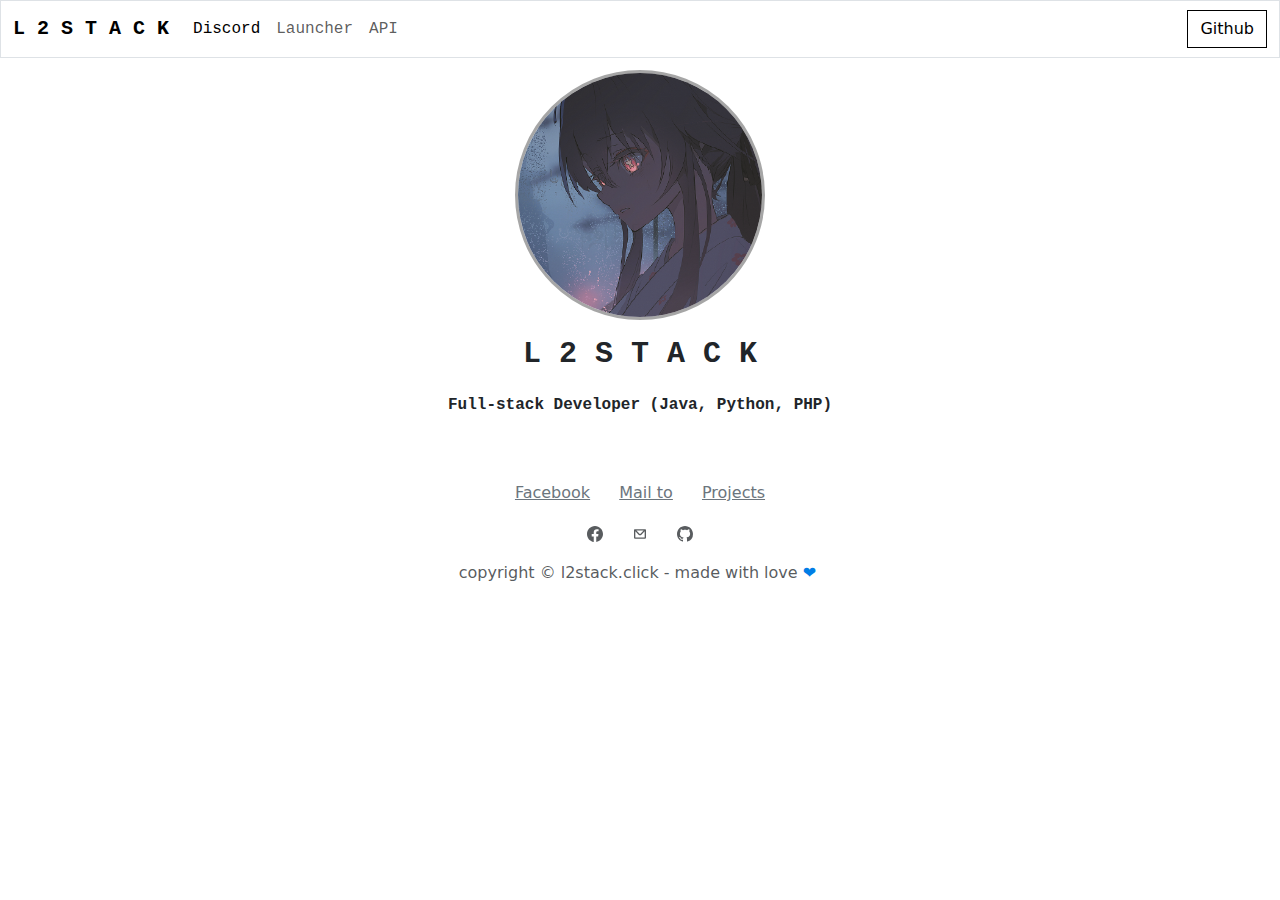
==== index.html @ 2f1ba86d "Format document" ====
<!DOCTYPE html>
<html data-bs-theme="light" lang="en">

<head>
    <meta charset="utf-8">
    <meta name="viewport" content="width=device-width, initial-scale=1.0, shrink-to-fit=no">
    <title>L 2 S T A C K - Home</title>
    <meta name="description" content="L2STACK - Self page (Discord bot, public api, minecraft server and more....)">
    <meta name="" content="">
    <link rel="icon" type="image/png" sizes="400x400" href="assets/img/favicon/favicon.png">
    <link rel="icon" type="image/png" sizes="400x400" href="assets/img/favicon/favicon.png"
        media="(prefers-color-scheme: dark)">
    <link rel="icon" type="image/png" sizes="400x400" href="assets/img/favicon/favicon.png">
    <link rel="icon" type="image/png" sizes="400x400" href="assets/img/favicon/favicon.png"
        media="(prefers-color-scheme: dark)">
    <link rel="icon" type="image/png" sizes="400x400" href="assets/img/favicon/favicon.png">
    <link rel="icon" type="image/png" sizes="400x400" href="assets/img/favicon/favicon.png">
    <link rel="stylesheet" href="assets/bootstrap/css/bootstrap.min.css">
    <link rel="stylesheet" href="assets/css/footer-basic-icon.css">
</head>

<body>
    <nav class="navbar navbar-expand-sm bg-body border rounded-0">
        <div class="container-fluid"><a class="navbar-brand font-monospace text-uppercase fw-semibold" href="#"
                style="font-weight: bold;">L 2 S T A C K</a><button data-bs-toggle="collapse" class="navbar-toggler"
                data-bs-target="#navcol-1"><span class="visually-hidden">Toggle navigation</span><span
                    class="navbar-toggler-icon"></span></button>
            <div class="collapse navbar-collapse" id="navcol-1">
                <ul class="navbar-nav">
                    <li class="nav-item font-monospace"><a class="nav-link active" data-bs-toggle="tooltip"
                            data-bss-tooltip="" data-bs-placement="bottom" href="/discord/"
                            title="Goto discord linvite link (Sở thú online)" target="_blank">Discord</a></li>
                    <li class="nav-item font-monospace"><a class="nav-link" data-bs-toggle="tooltip" data-bss-tooltip=""
                            data-bs-placement="bottom" href="/launcher/"
                            title="Get server launcher game (Symbolica, Anarchy)">Launcher</a></li>
                    <li class="nav-item font-monospace"><a class="nav-link" data-bs-toggle="tooltip" data-bss-tooltip=""
                            data-bs-placement="bottom" href="/api/" title="Open public api document site. ">API</a></li>
                </ul><a class="btn btn-primary ms-auto" role="button" data-bs-toggle="tooltip" data-bss-tooltip=""
                    data-bs-placement="bottom" href="https://github.com/l2stack" target="_blank"
                    style="background: rgba(13,110,253,0);color: rgb(0,0,0);border-radius: 0px;border: 1px solid rgb(0,0,0) ;"
                    title="Goto my github profile">Github</a>
            </div>
        </div>
    </nav>
    <div class="container">
        <div class="row">
            <div class="col-md-12 text-center" style="padding: 12px;"><img class="rounded-circle"
                    src="assets/img/avt.png" loading="lazy"
                    style="width: 250px;height: 100%;border: 3px solid rgba(0,0,0,0.35) ;"></div>
            <div class="col">
                <p class="font-monospace fw-semibold text-center" style="font-size: 30px;">L 2 S T A C K</p>
                <p class="font-monospace fw-semibold text-center" style="font-size: 16px;">Full-stack Developer (Java,
                    Python, PHP)</p>
            </div>
        </div>
    </div>
    <footer class="text-center">
        <div class="container text-muted py-4 py-lg-5">
            <ul class="list-inline">
                <li class="list-inline-item me-4"><a class="link-secondary" href="https://fb.com/L2STACK"
                        target="_blank">Facebook</a></li>
                <li class="list-inline-item me-4"><a class="link-secondary" href="mailto:hutaovn@gmail.com">Mail to</a>
                </li>
                <li class="list-inline-item"><a class="link-secondary"
                        href="https://github.com/l2stack?tab=repositories" target="_blank">Projects</a></li>
            </ul>
            <ul class="list-inline">
                <li class="list-inline-item me-4"><svg xmlns="http://www.w3.org/2000/svg" width="1em" height="1em"
                        fill="currentColor" viewBox="0 0 16 16" class="bi bi-facebook">
                        <path
                            d="M16 8.049c0-4.446-3.582-8.05-8-8.05C3.58 0-.002 3.603-.002 8.05c0 4.017 2.926 7.347 6.75 7.951v-5.625h-2.03V8.05H6.75V6.275c0-2.017 1.195-3.131 3.022-3.131.876 0 1.791.157 1.791.157v1.98h-1.009c-.993 0-1.303.621-1.303 1.258v1.51h2.218l-.354 2.326H9.25V16c3.824-.604 6.75-3.934 6.75-7.951">
                        </path>
                    </svg></li>
                <li class="list-inline-item me-4"><svg xmlns="http://www.w3.org/2000/svg" width="1em" height="1em"
                        viewBox="0 0 24 24" fill="none">
                        <path fill-rule="evenodd" clip-rule="evenodd"
                            d="M3.00977 5.83789C3.00977 5.28561 3.45748 4.83789 4.00977 4.83789H20C20.5523 4.83789 21 5.28561 21 5.83789V17.1621C21 18.2667 20.1046 19.1621 19 19.1621H5C3.89543 19.1621 3 18.2667 3 17.1621V6.16211C3 6.11449 3.00333 6.06765 3.00977 6.0218V5.83789ZM5 8.06165V17.1621H19V8.06199L14.1215 12.9405C12.9499 14.1121 11.0504 14.1121 9.87885 12.9405L5 8.06165ZM6.57232 6.80554H17.428L12.7073 11.5263C12.3168 11.9168 11.6836 11.9168 11.2931 11.5263L6.57232 6.80554Z"
                            fill="currentColor"></path>
                    </svg></li>
                <li class="list-inline-item"><svg xmlns="http://www.w3.org/2000/svg" width="1em" height="1em"
                        fill="currentColor" viewBox="0 0 16 16" class="bi bi-github">
                        <path
                            d="M8 0C3.58 0 0 3.58 0 8c0 3.54 2.29 6.53 5.47 7.59.4.07.55-.17.55-.38 0-.19-.01-.82-.01-1.49-2.01.37-2.53-.49-2.69-.94-.09-.23-.48-.94-.82-1.13-.28-.15-.68-.52-.01-.53.63-.01 1.08.58 1.23.82.72 1.21 1.87.87 2.33.66.07-.52.28-.87.51-1.07-1.78-.2-3.64-.89-3.64-3.95 0-.87.31-1.59.82-2.15-.08-.2-.36-1.02.08-2.12 0 0 .67-.21 2.2.82.64-.18 1.32-.27 2-.27.68 0 1.36.09 2 .27 1.53-1.04 2.2-.82 2.2-.82.44 1.1.16 1.92.08 2.12.51.56.82 1.27.82 2.15 0 3.07-1.87 3.75-3.65 3.95.29.25.54.73.54 1.48 0 1.07-.01 1.93-.01 2.2 0 .21.15.46.55.38A8.012 8.012 0 0 0 16 8c0-4.42-3.58-8-8-8">
                        </path>
                    </svg></li>
            </ul>
            <p class="mb-0">copyright © l2stack.click - made with love&nbsp;<strong><span
                        style="color: rgb(0, 126, 230);">❤</span></strong>&nbsp;</p>
        </div>
    </footer>
    <script src="assets/bootstrap/js/bootstrap.min.js"></script>
    <script src="assets/js/bs-init.js"></script>
</body>

</html>
---- assets/css/footer-basic-icon.css ----
.bs-icon {
  --bs-icon-size: .75rem;
  display: flex;
  flex-shrink: 0;
  justify-content: center;
  align-items: center;
  font-size: var(--bs-icon-size);
  width: calc(var(--bs-icon-size) * 2);
  height: calc(var(--bs-icon-size) * 2);
  color: var(--bs-primary);
}

.bs-icon-xs {
  --bs-icon-size: 1rem;
  width: calc(var(--bs-icon-size) * 1.5);
  height: calc(var(--bs-icon-size) * 1.5);
}

.bs-icon-sm {
  --bs-icon-size: 1rem;
}

.bs-icon-md {
  --bs-icon-size: 1.5rem;
}

.bs-icon-lg {
  --bs-icon-size: 2rem;
}

.bs-icon-xl {
  --bs-icon-size: 2.5rem;
}

.bs-icon.bs-icon-primary {
  color: var(--bs-white);
  background: var(--bs-primary);
}

.bs-icon.bs-icon-primary-light {
  color: var(--bs-primary);
  background: rgba(var(--bs-primary-rgb), .2);
}

.bs-icon.bs-icon-semi-white {
  color: var(--bs-primary);
  background: rgba(255, 255, 255, .5);
}

.bs-icon.bs-icon-rounded {
  border-radius: .5rem;
}

.bs-icon.bs-icon-circle {
  border-radius: 50%;
}
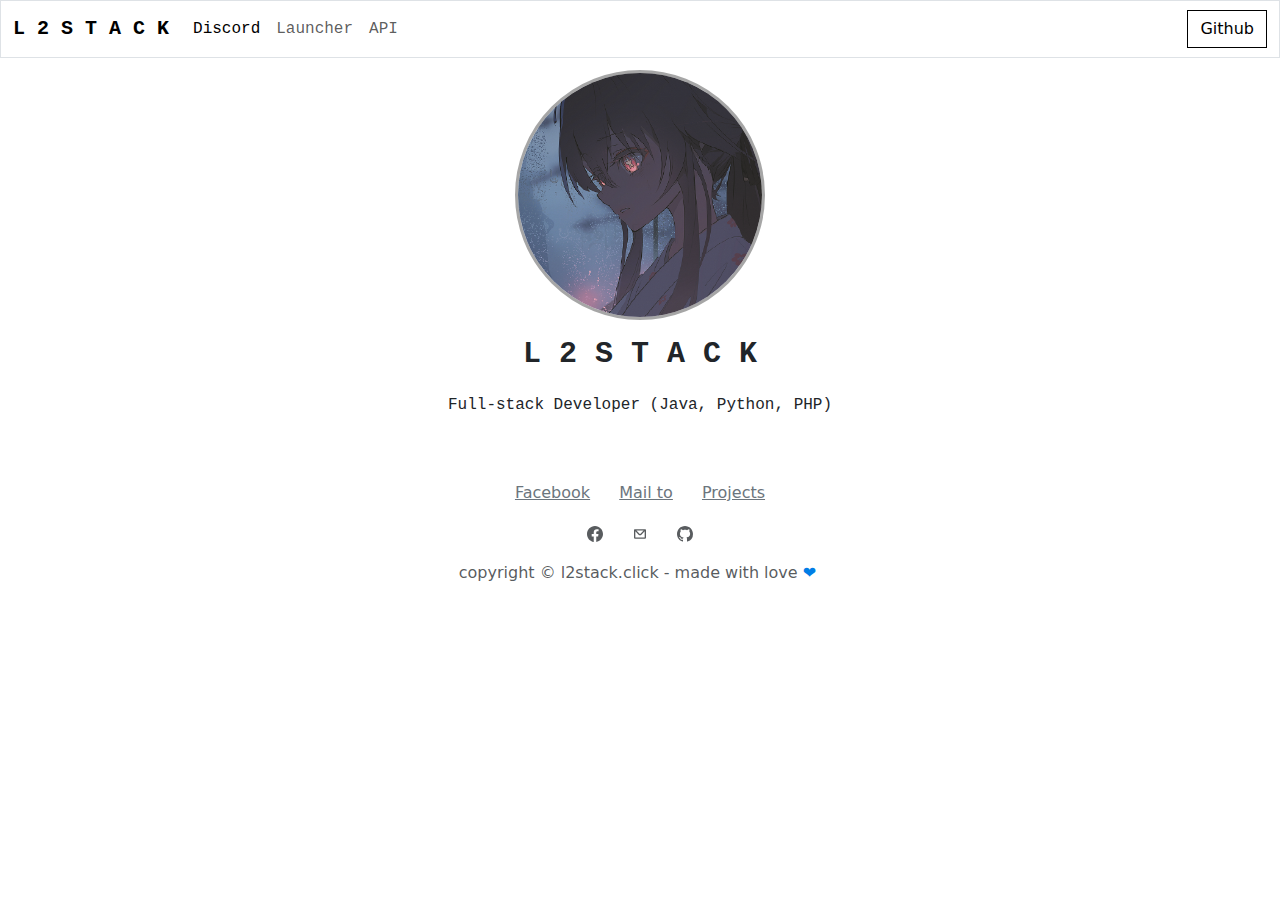
==== commit d709d889: "Add navbar scroll animation, heading write animation." ====
--- a/index.html
+++ b/index.html
@@ -16,7 +16,9 @@
     <link rel="icon" type="image/png" sizes="400x400" href="assets/img/favicon/favicon.png">
     <link rel="icon" type="image/png" sizes="400x400" href="assets/img/favicon/favicon.png">
     <link rel="stylesheet" href="assets/bootstrap/css/bootstrap.min.css">
+    <link rel="stylesheet" href="assets/css/aos.min.css">
     <link rel="stylesheet" href="assets/css/footer-basic-icon.css">
+    <link rel="stylesheet" href="assets/css/styles.css">
 </head>
 
 <body>
@@ -28,13 +30,15 @@
             <div class="collapse navbar-collapse" id="navcol-1">
                 <ul class="navbar-nav">
                     <li class="nav-item font-monospace"><a class="nav-link active" data-bs-toggle="tooltip"
-                            data-bss-tooltip="" data-bs-placement="bottom" href="/discord/"
-                            title="Goto discord linvite link (Sở thú online)" target="_blank">Discord</a></li>
+                            data-bss-tooltip="" data-bs-placement="bottom" data-aos="fade" data-aos-delay="100"
+                            href="/discord/" title="Goto discord linvite link (Sở thú online)"
+                            target="_blank">Discord</a></li>
                     <li class="nav-item font-monospace"><a class="nav-link" data-bs-toggle="tooltip" data-bss-tooltip=""
-                            data-bs-placement="bottom" href="/launcher/"
+                            data-bs-placement="bottom" data-aos="fade" data-aos-delay="300" href="/launcher/"
                             title="Get server launcher game (Symbolica, Anarchy)">Launcher</a></li>
                     <li class="nav-item font-monospace"><a class="nav-link" data-bs-toggle="tooltip" data-bss-tooltip=""
-                            data-bs-placement="bottom" href="/api/" title="Open public api document site. ">API</a></li>
+                            data-bs-placement="bottom" data-aos="fade" data-aos-delay="600" href="/api/"
+                            title="Open public api document site. ">API</a></li>
                 </ul><a class="btn btn-primary ms-auto" role="button" data-bs-toggle="tooltip" data-bss-tooltip=""
                     data-bs-placement="bottom" href="https://github.com/l2stack" target="_blank"
                     style="background: rgba(13,110,253,0);color: rgb(0,0,0);border-radius: 0px;border: 1px solid rgb(0,0,0) ;"
@@ -49,8 +53,11 @@
                     style="width: 250px;height: 100%;border: 3px solid rgba(0,0,0,0.35) ;"></div>
             <div class="col">
                 <p class="font-monospace fw-semibold text-center" style="font-size: 30px;">L 2 S T A C K</p>
-                <p class="font-monospace fw-semibold text-center" style="font-size: 16px;">Full-stack Developer (Java,
-                    Python, PHP)</p>
+            </div>
+        </div>
+        <div class="row">
+            <div class="col text-center" style="display: flex;justify-content: center;">
+                <p class="font-monospace write_p" style="font-size: 16px;">Full-stack Developer (Java, Python, PHP)</p>
             </div>
         </div>
     </div>
@@ -89,7 +96,9 @@
         </div>
     </footer>
     <script src="assets/bootstrap/js/bootstrap.min.js"></script>
+    <script src="assets/js/aos.min.js"></script>
     <script src="assets/js/bs-init.js"></script>
+    <script src="assets/js/main.js"></script>
 </body>
 
 </html>--- a/assets/css/styles.css
+++ b/assets/css/styles.css
@@ -0,0 +1,15 @@
+@keyframes write {
+  from {
+    width: 0;
+  }
+  to {
+    width: 100%;
+  }
+}
+
+.write_p {
+  overflow: hidden;
+  animation: write 5s steps(120) forwards;
+  white-space: nowrap;
+}
+
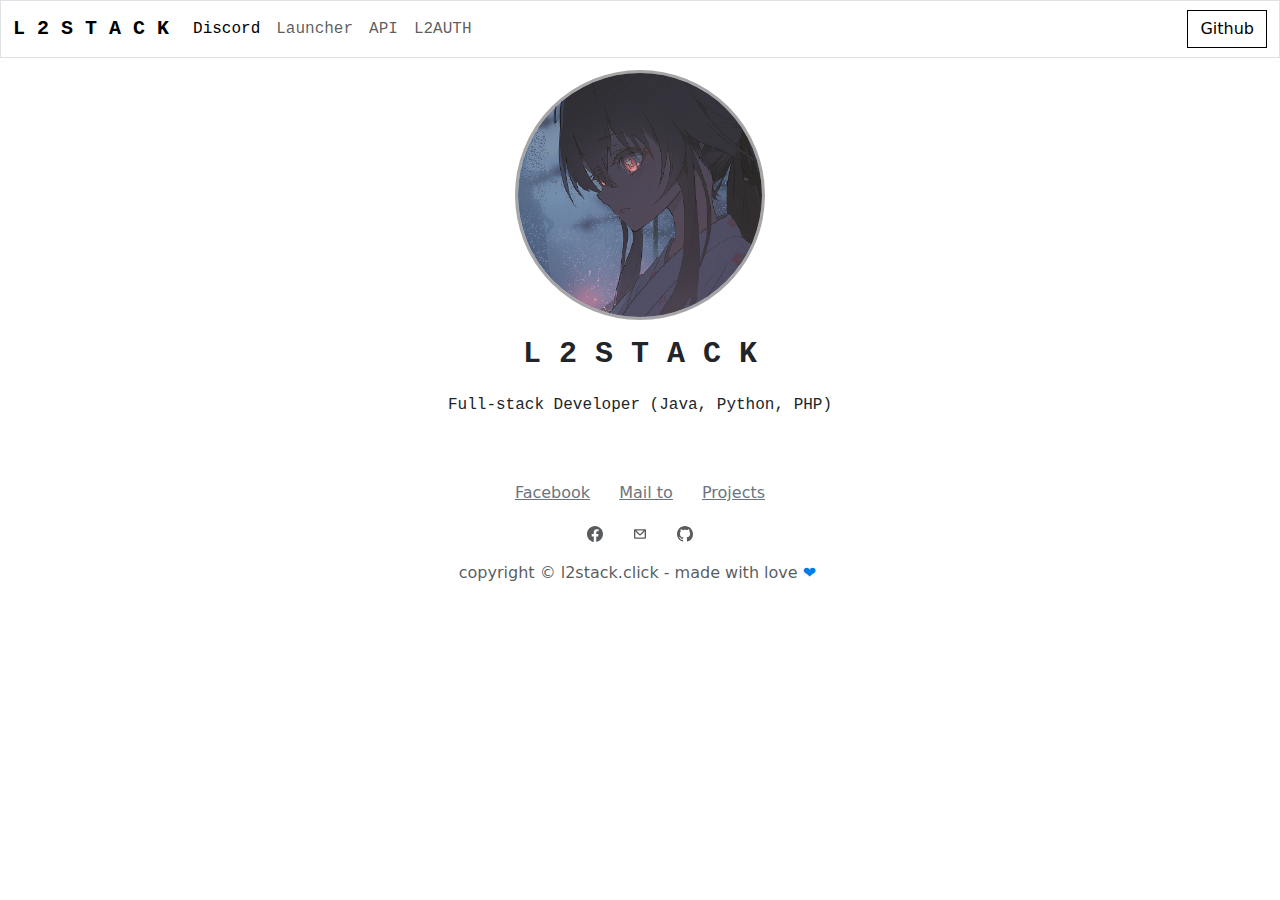
==== commit 31a9d16a: "Add register symbolica form" ====
--- a/index.html
+++ b/index.html
@@ -8,11 +8,9 @@
     <meta name="description" content="L2STACK - Self page (Discord bot, public api, minecraft server and more....)">
     <meta name="" content="">
     <link rel="icon" type="image/png" sizes="400x400" href="assets/img/favicon/favicon.png">
-    <link rel="icon" type="image/png" sizes="400x400" href="assets/img/favicon/favicon.png"
-        media="(prefers-color-scheme: dark)">
+    <link rel="icon" type="image/png" sizes="400x400" href="assets/img/favicon/favicon.png" media="(prefers-color-scheme: dark)">
     <link rel="icon" type="image/png" sizes="400x400" href="assets/img/favicon/favicon.png">
-    <link rel="icon" type="image/png" sizes="400x400" href="assets/img/favicon/favicon.png"
-        media="(prefers-color-scheme: dark)">
+    <link rel="icon" type="image/png" sizes="400x400" href="assets/img/favicon/favicon.png" media="(prefers-color-scheme: dark)">
     <link rel="icon" type="image/png" sizes="400x400" href="assets/img/favicon/favicon.png">
     <link rel="icon" type="image/png" sizes="400x400" href="assets/img/favicon/favicon.png">
     <link rel="stylesheet" href="assets/bootstrap/css/bootstrap.min.css">
@@ -23,34 +21,20 @@
 
 <body>
     <nav class="navbar navbar-expand-sm bg-body border rounded-0">
-        <div class="container-fluid"><a class="navbar-brand font-monospace text-uppercase fw-semibold" href="#"
-                style="font-weight: bold;">L 2 S T A C K</a><button data-bs-toggle="collapse" class="navbar-toggler"
-                data-bs-target="#navcol-1"><span class="visually-hidden">Toggle navigation</span><span
-                    class="navbar-toggler-icon"></span></button>
+        <div class="container-fluid"><a class="navbar-brand font-monospace text-uppercase fw-semibold" href="#" style="font-weight: bold;">L 2 S T A C K</a><button data-bs-toggle="collapse" class="navbar-toggler" data-bs-target="#navcol-1"><span class="visually-hidden">Toggle navigation</span><span class="navbar-toggler-icon"></span></button>
             <div class="collapse navbar-collapse" id="navcol-1">
                 <ul class="navbar-nav">
-                    <li class="nav-item font-monospace"><a class="nav-link active" data-bs-toggle="tooltip"
-                            data-bss-tooltip="" data-bs-placement="bottom" data-aos="fade" data-aos-delay="100"
-                            href="/discord/" title="Goto discord linvite link (Sở thú online)"
-                            target="_blank">Discord</a></li>
-                    <li class="nav-item font-monospace"><a class="nav-link" data-bs-toggle="tooltip" data-bss-tooltip=""
-                            data-bs-placement="bottom" data-aos="fade" data-aos-delay="300" href="/launcher/"
-                            title="Get server launcher game (Symbolica, Anarchy)">Launcher</a></li>
-                    <li class="nav-item font-monospace"><a class="nav-link" data-bs-toggle="tooltip" data-bss-tooltip=""
-                            data-bs-placement="bottom" data-aos="fade" data-aos-delay="600" href="/api/"
-                            title="Open public api document site. ">API</a></li>
-                </ul><a class="btn btn-primary ms-auto" role="button" data-bs-toggle="tooltip" data-bss-tooltip=""
-                    data-bs-placement="bottom" href="https://github.com/l2stack" target="_blank"
-                    style="background: rgba(13,110,253,0);color: rgb(0,0,0);border-radius: 0px;border: 1px solid rgb(0,0,0) ;"
-                    title="Goto my github profile">Github</a>
+                    <li class="nav-item font-monospace"><a class="nav-link active" data-bs-toggle="tooltip" data-bss-tooltip="" data-bs-placement="bottom" data-aos="fade" data-aos-delay="100" href="/discord/" title="Goto discord linvite link (Sở thú online)" target="_blank">Discord</a></li>
+                    <li class="nav-item font-monospace"><a class="nav-link" data-bs-toggle="tooltip" data-bss-tooltip="" data-bs-placement="bottom" data-aos="fade" data-aos-delay="300" href="/launcher/" title="Get server launcher game (Symbolica, Anarchy)">Launcher</a></li>
+                    <li class="nav-item font-monospace"><a class="nav-link" data-bs-toggle="tooltip" data-bss-tooltip="" data-bs-placement="bottom" data-aos="fade" data-aos-delay="600" href="/api/" title="Open public api document site. ">API</a></li>
+                    <li class="nav-item font-monospace"><a class="nav-link" data-aos="fade" data-aos-delay="600" title="Open public api document site. " data-bs-toggle="modal" data-bs-target="#l2auth">L2AUTH</a></li>
+                </ul><a class="btn btn-primary ms-auto" role="button" data-bs-toggle="tooltip" data-bss-tooltip="" data-bs-placement="bottom" href="https://github.com/l2stack" target="_blank" style="background: rgba(13,110,253,0);color: rgb(0,0,0);border-radius: 0px;border: 1px solid rgb(0,0,0) ;" title="Goto my github profile">Github</a>
             </div>
         </div>
     </nav>
     <div class="container">
         <div class="row">
-            <div class="col-md-12 text-center" style="padding: 12px;"><img class="rounded-circle"
-                    src="assets/img/avt.png" loading="lazy"
-                    style="width: 250px;height: 100%;border: 3px solid rgba(0,0,0,0.35) ;"></div>
+            <div class="col-md-12 text-center" style="padding: 12px;"><img class="rounded-circle" src="assets/img/avt.png" loading="lazy" style="width: 250px;height: 100%;border: 3px solid rgba(0,0,0,0.35) ;"></div>
             <div class="col">
                 <p class="font-monospace fw-semibold text-center" style="font-size: 30px;">L 2 S T A C K</p>
             </div>
@@ -64,41 +48,57 @@
     <footer class="text-center">
         <div class="container text-muted py-4 py-lg-5">
             <ul class="list-inline">
-                <li class="list-inline-item me-4"><a class="link-secondary" href="https://fb.com/L2STACK"
-                        target="_blank">Facebook</a></li>
-                <li class="list-inline-item me-4"><a class="link-secondary" href="mailto:hutaovn@gmail.com">Mail to</a>
-                </li>
-                <li class="list-inline-item"><a class="link-secondary"
-                        href="https://github.com/l2stack?tab=repositories" target="_blank">Projects</a></li>
+                <li class="list-inline-item me-4"><a class="link-secondary" href="https://fb.com/L2STACK" target="_blank">Facebook</a></li>
+                <li class="list-inline-item me-4"><a class="link-secondary" href="mailto:hutaovn@gmail.com">Mail to</a></li>
+                <li class="list-inline-item"><a class="link-secondary" href="https://github.com/l2stack?tab=repositories" target="_blank">Projects</a></li>
             </ul>
             <ul class="list-inline">
-                <li class="list-inline-item me-4"><svg xmlns="http://www.w3.org/2000/svg" width="1em" height="1em"
-                        fill="currentColor" viewBox="0 0 16 16" class="bi bi-facebook">
-                        <path
-                            d="M16 8.049c0-4.446-3.582-8.05-8-8.05C3.58 0-.002 3.603-.002 8.05c0 4.017 2.926 7.347 6.75 7.951v-5.625h-2.03V8.05H6.75V6.275c0-2.017 1.195-3.131 3.022-3.131.876 0 1.791.157 1.791.157v1.98h-1.009c-.993 0-1.303.621-1.303 1.258v1.51h2.218l-.354 2.326H9.25V16c3.824-.604 6.75-3.934 6.75-7.951">
-                        </path>
+                <li class="list-inline-item me-4"><svg xmlns="http://www.w3.org/2000/svg" width="1em" height="1em" fill="currentColor" viewBox="0 0 16 16" class="bi bi-facebook">
+                        <path d="M16 8.049c0-4.446-3.582-8.05-8-8.05C3.58 0-.002 3.603-.002 8.05c0 4.017 2.926 7.347 6.75 7.951v-5.625h-2.03V8.05H6.75V6.275c0-2.017 1.195-3.131 3.022-3.131.876 0 1.791.157 1.791.157v1.98h-1.009c-.993 0-1.303.621-1.303 1.258v1.51h2.218l-.354 2.326H9.25V16c3.824-.604 6.75-3.934 6.75-7.951"></path>
                     </svg></li>
-                <li class="list-inline-item me-4"><svg xmlns="http://www.w3.org/2000/svg" width="1em" height="1em"
-                        viewBox="0 0 24 24" fill="none">
-                        <path fill-rule="evenodd" clip-rule="evenodd"
-                            d="M3.00977 5.83789C3.00977 5.28561 3.45748 4.83789 4.00977 4.83789H20C20.5523 4.83789 21 5.28561 21 5.83789V17.1621C21 18.2667 20.1046 19.1621 19 19.1621H5C3.89543 19.1621 3 18.2667 3 17.1621V6.16211C3 6.11449 3.00333 6.06765 3.00977 6.0218V5.83789ZM5 8.06165V17.1621H19V8.06199L14.1215 12.9405C12.9499 14.1121 11.0504 14.1121 9.87885 12.9405L5 8.06165ZM6.57232 6.80554H17.428L12.7073 11.5263C12.3168 11.9168 11.6836 11.9168 11.2931 11.5263L6.57232 6.80554Z"
-                            fill="currentColor"></path>
+                <li class="list-inline-item me-4"><svg xmlns="http://www.w3.org/2000/svg" width="1em" height="1em" viewBox="0 0 24 24" fill="none">
+                        <path fill-rule="evenodd" clip-rule="evenodd" d="M3.00977 5.83789C3.00977 5.28561 3.45748 4.83789 4.00977 4.83789H20C20.5523 4.83789 21 5.28561 21 5.83789V17.1621C21 18.2667 20.1046 19.1621 19 19.1621H5C3.89543 19.1621 3 18.2667 3 17.1621V6.16211C3 6.11449 3.00333 6.06765 3.00977 6.0218V5.83789ZM5 8.06165V17.1621H19V8.06199L14.1215 12.9405C12.9499 14.1121 11.0504 14.1121 9.87885 12.9405L5 8.06165ZM6.57232 6.80554H17.428L12.7073 11.5263C12.3168 11.9168 11.6836 11.9168 11.2931 11.5263L6.57232 6.80554Z" fill="currentColor"></path>
                     </svg></li>
-                <li class="list-inline-item"><svg xmlns="http://www.w3.org/2000/svg" width="1em" height="1em"
-                        fill="currentColor" viewBox="0 0 16 16" class="bi bi-github">
-                        <path
-                            d="M8 0C3.58 0 0 3.58 0 8c0 3.54 2.29 6.53 5.47 7.59.4.07.55-.17.55-.38 0-.19-.01-.82-.01-1.49-2.01.37-2.53-.49-2.69-.94-.09-.23-.48-.94-.82-1.13-.28-.15-.68-.52-.01-.53.63-.01 1.08.58 1.23.82.72 1.21 1.87.87 2.33.66.07-.52.28-.87.51-1.07-1.78-.2-3.64-.89-3.64-3.95 0-.87.31-1.59.82-2.15-.08-.2-.36-1.02.08-2.12 0 0 .67-.21 2.2.82.64-.18 1.32-.27 2-.27.68 0 1.36.09 2 .27 1.53-1.04 2.2-.82 2.2-.82.44 1.1.16 1.92.08 2.12.51.56.82 1.27.82 2.15 0 3.07-1.87 3.75-3.65 3.95.29.25.54.73.54 1.48 0 1.07-.01 1.93-.01 2.2 0 .21.15.46.55.38A8.012 8.012 0 0 0 16 8c0-4.42-3.58-8-8-8">
-                        </path>
+                <li class="list-inline-item"><svg xmlns="http://www.w3.org/2000/svg" width="1em" height="1em" fill="currentColor" viewBox="0 0 16 16" class="bi bi-github">
+                        <path d="M8 0C3.58 0 0 3.58 0 8c0 3.54 2.29 6.53 5.47 7.59.4.07.55-.17.55-.38 0-.19-.01-.82-.01-1.49-2.01.37-2.53-.49-2.69-.94-.09-.23-.48-.94-.82-1.13-.28-.15-.68-.52-.01-.53.63-.01 1.08.58 1.23.82.72 1.21 1.87.87 2.33.66.07-.52.28-.87.51-1.07-1.78-.2-3.64-.89-3.64-3.95 0-.87.31-1.59.82-2.15-.08-.2-.36-1.02.08-2.12 0 0 .67-.21 2.2.82.64-.18 1.32-.27 2-.27.68 0 1.36.09 2 .27 1.53-1.04 2.2-.82 2.2-.82.44 1.1.16 1.92.08 2.12.51.56.82 1.27.82 2.15 0 3.07-1.87 3.75-3.65 3.95.29.25.54.73.54 1.48 0 1.07-.01 1.93-.01 2.2 0 .21.15.46.55.38A8.012 8.012 0 0 0 16 8c0-4.42-3.58-8-8-8"></path>
                     </svg></li>
             </ul>
-            <p class="mb-0">copyright © l2stack.click - made with love&nbsp;<strong><span
-                        style="color: rgb(0, 126, 230);">❤</span></strong>&nbsp;</p>
+            <p class="mb-0">copyright © l2stack.click - made with love&nbsp;<strong><span style="color: rgb(0, 126, 230);">❤</span></strong>&nbsp;</p>
         </div>
     </footer>
+    <div class="modal fade" role="dialog" tabindex="-1" id="l2auth">
+        <div class="modal-dialog" role="document">
+            <div class="modal-content">
+                <div class="modal-header">
+                    <h4 class="modal-title">L2AUTH</h4><button class="btn-close" type="button" aria-label="Close" data-bs-dismiss="modal"></button>
+                </div>
+                <div class="modal-body">
+                    <p>Register form for symbolica server.&nbsp;<button class="btn btn-primary" type="button" style="border-radius: 0px;background: rgba(13,110,253,0);border: 1px solid rgb(0,0,0);color: rgb(0,0,0);" data-bs-toggle="modal" data-bs-target="#form-symbolica">CLICK ME</button></p>
+                </div>
+                <div class="modal-footer"><button class="btn btn-light" type="button" data-bs-dismiss="modal">Close</button></div>
+            </div>
+        </div>
+    </div>
+    <div class="modal fade" role="dialog" tabindex="-1" id="form-symbolica">
+        <div class="modal-dialog" role="document">
+            <div class="modal-content">
+                <div class="modal-header">
+                    <h4 class="modal-title">Symbolica register form</h4><button class="btn-close" type="button" aria-label="Close" data-bs-dismiss="modal"></button>
+                </div>
+                <div class="modal-body">
+                    <p>Username</p><input type="text" id="symbolica-username-input" class="form-control" placeholder="Username" required="" minlength="3" maxlength="16">
+                    <p style="margin-top: 16px;">Password</p><input type="password" id="symbolica-password-input" class="form-control" placeholder="Password" required="" minlength="5" maxlength="50">
+                    <p id="symbolica-result" style="color: rgb(0,128,255);"></p>
+                </div>
+                <div class="modal-footer"><button class="btn btn-light" type="button" data-bs-dismiss="modal">Close</button><button class="btn btn-primary" id="symbolica-register-btn" type="button">Register</button></div>
+            </div>
+        </div>
+    </div>
     <script src="assets/bootstrap/js/bootstrap.min.js"></script>
     <script src="assets/js/aos.min.js"></script>
     <script src="assets/js/bs-init.js"></script>
     <script src="assets/js/main.js"></script>
+    <script src="assets/js/symbolica-register.js"></script>
 </body>
 
 </html>--- a/assets/css/footer-basic-icon.css
+++ b/assets/css/footer-basic-icon.css
@@ -53,4 +53,5 @@
 
 .bs-icon.bs-icon-circle {
   border-radius: 50%;
-}+}
+
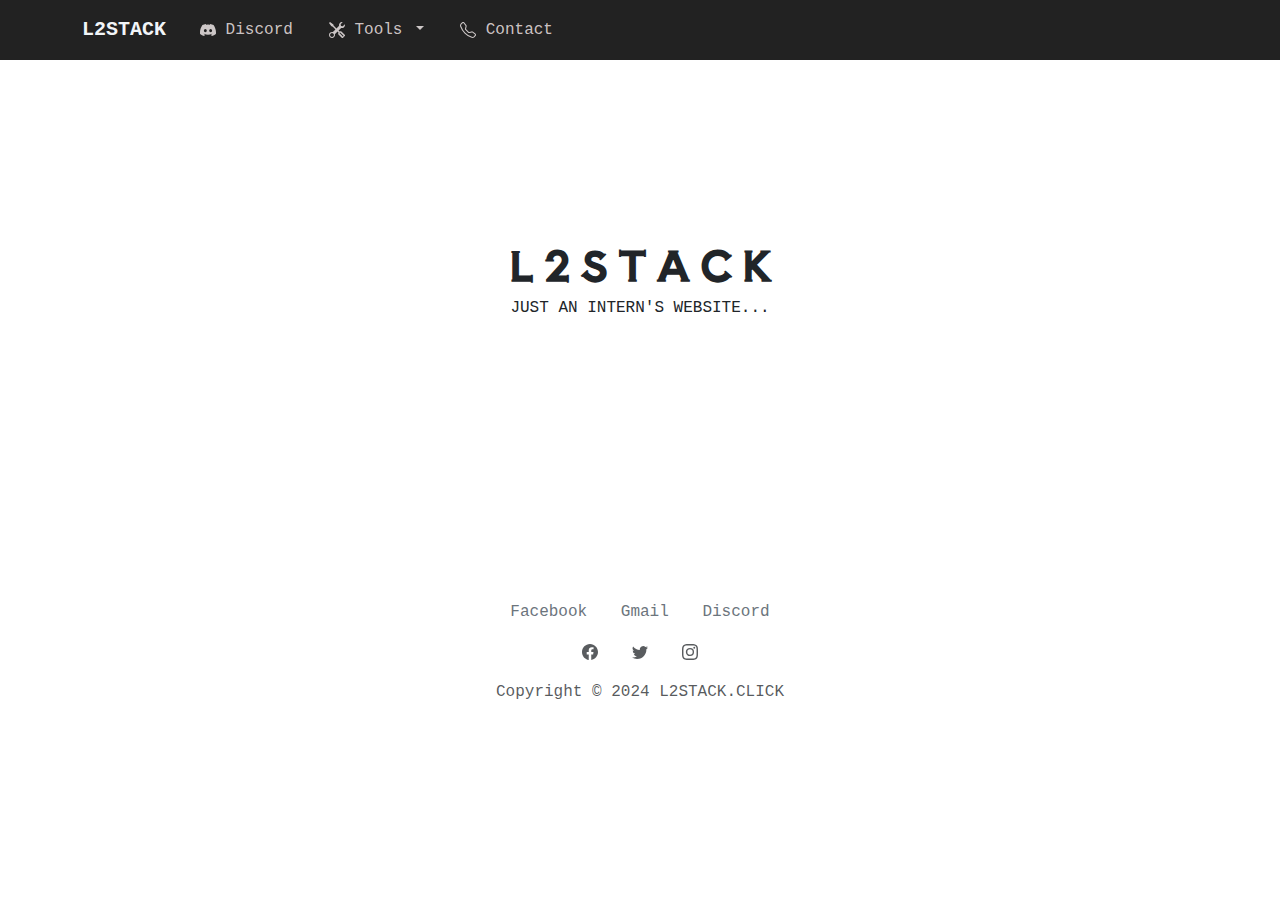
==== commit 8e1f9394: "NEW PAGE =))))" ====
--- a/index.html
+++ b/index.html
@@ -4,101 +4,145 @@
 <head>
     <meta charset="utf-8">
     <meta name="viewport" content="width=device-width, initial-scale=1.0, shrink-to-fit=no">
-    <title>L 2 S T A C K - Home</title>
-    <meta name="description" content="L2STACK - Self page (Discord bot, public api, minecraft server and more....)">
-    <meta name="" content="">
-    <link rel="icon" type="image/png" sizes="400x400" href="assets/img/favicon/favicon.png">
-    <link rel="icon" type="image/png" sizes="400x400" href="assets/img/favicon/favicon.png" media="(prefers-color-scheme: dark)">
-    <link rel="icon" type="image/png" sizes="400x400" href="assets/img/favicon/favicon.png">
-    <link rel="icon" type="image/png" sizes="400x400" href="assets/img/favicon/favicon.png" media="(prefers-color-scheme: dark)">
-    <link rel="icon" type="image/png" sizes="400x400" href="assets/img/favicon/favicon.png">
-    <link rel="icon" type="image/png" sizes="400x400" href="assets/img/favicon/favicon.png">
-    <link rel="stylesheet" href="assets/bootstrap/css/bootstrap.min.css">
-    <link rel="stylesheet" href="assets/css/aos.min.css">
-    <link rel="stylesheet" href="assets/css/footer-basic-icon.css">
-    <link rel="stylesheet" href="assets/css/styles.css">
+    <title>L2STACK - Home</title>
+    <meta name="twitter:description" content="Just an intern's website...">
+    <meta property="og:type" content="website">
+    <meta name="description"
+        content="Đây chỉ là website chi sẻ các phương thức liên lạc của một thằng it intern lỏ thôi <3.">
+    <meta name="twitter:title" content="L2STACK - HOME">
+    <script type="application/ld+json">
+        {
+            "@context": "http://schema.org",
+            "@type": "WebSite",
+            "name": "L2STACK",
+            "url": "https://l2stack.click"
+        }
+    </script>
+    <link rel="icon" type="image/gif" sizes="320x320" href="/assets/img/araga-kiwi-looking-up-to-magical-girls.gif">
+    <link rel="icon" type="image/gif" sizes="320x320" href="/assets/img/araga-kiwi-looking-up-to-magical-girls.gif"
+        media="(prefers-color-scheme: dark)">
+    <link rel="icon" type="image/gif" sizes="320x320" href="/assets/img/araga-kiwi-looking-up-to-magical-girls.gif">
+    <link rel="icon" type="image/gif" sizes="320x320" href="/assets/img/araga-kiwi-looking-up-to-magical-girls.gif"
+        media="(prefers-color-scheme: dark)">
+    <link rel="icon" type="image/gif" sizes="320x320" href="/assets/img/araga-kiwi-looking-up-to-magical-girls.gif">
+    <link rel="icon" type="image/gif" sizes="320x320" href="/assets/img/araga-kiwi-looking-up-to-magical-girls.gif">
+    <link rel="icon" type="image/gif" sizes="320x320" href="/assets/img/araga-kiwi-looking-up-to-magical-girls.gif">
+    <link rel="stylesheet" href="/assets/bootstrap/css/bootstrap.min.css">
+    <link rel="stylesheet" href="/assets/css/Aoboshi%20One.css">
+    <link rel="stylesheet" href="/assets/css/Roboto.css">
+    <link rel="stylesheet" href="/assets/css/styles.css">
 </head>
 
-<body>
-    <nav class="navbar navbar-expand-sm bg-body border rounded-0">
-        <div class="container-fluid"><a class="navbar-brand font-monospace text-uppercase fw-semibold" href="#" style="font-weight: bold;">L 2 S T A C K</a><button data-bs-toggle="collapse" class="navbar-toggler" data-bs-target="#navcol-1"><span class="visually-hidden">Toggle navigation</span><span class="navbar-toggler-icon"></span></button>
-            <div class="collapse navbar-collapse" id="navcol-1">
-                <ul class="navbar-nav">
-                    <li class="nav-item font-monospace"><a class="nav-link active" data-bs-toggle="tooltip" data-bss-tooltip="" data-bs-placement="bottom" data-aos="fade" data-aos-delay="100" href="/discord/" title="Goto discord linvite link (Sở thú online)" target="_blank">Discord</a></li>
-                    <li class="nav-item font-monospace"><a class="nav-link" data-bs-toggle="tooltip" data-bss-tooltip="" data-bs-placement="bottom" data-aos="fade" data-aos-delay="300" href="/launcher/" title="Get server launcher game (Symbolica, Anarchy)">Launcher</a></li>
-                    <li class="nav-item font-monospace"><a class="nav-link" data-bs-toggle="tooltip" data-bss-tooltip="" data-bs-placement="bottom" data-aos="fade" data-aos-delay="600" href="/api/" title="Open public api document site. ">API</a></li>
-                    <li class="nav-item font-monospace"><a class="nav-link" data-aos="fade" data-aos-delay="600" title="Open public api document site. " data-bs-toggle="modal" data-bs-target="#l2auth">L2AUTH</a></li>
-                </ul><a class="btn btn-primary ms-auto" role="button" data-bs-toggle="tooltip" data-bss-tooltip="" data-bs-placement="bottom" href="https://github.com/l2stack" target="_blank" style="background: rgba(13,110,253,0);color: rgb(0,0,0);border-radius: 0px;border: 1px solid rgb(0,0,0) ;" title="Goto my github profile">Github</a>
+<body class="font-monospace">
+    <div style="height: 100vh;width: 100%;">
+        <nav class="navbar navbar-expand-md navbar-fixed-top navigation-clean-button navbar-light"
+            style="position: sticky;background: rgb(34, 34, 34);border-style: none;padding-top: 10px;padding-bottom: 10px;top: 0;">
+            <div class="container"><button data-bs-toggle="collapse" class="navbar-toggler" data-bs-target="#navcol-1"
+                    style="background: rgba(255,255,255,0.9);"><span class="navbar-toggler-icon"></span></button>
+                <div><a class="navbar-brand" href="#"><span>L2STACK</span> </a></div>
+                <div class="collapse navbar-collapse" id="navcol-1" style="color: rgb(255,255,255);">
+                    <ul class="navbar-nav nav-right">
+                        <li class="nav-item"><a class="nav-link active" style="color: rgba(224,217,217,0.9);"
+                                data-bs-toggle="modal" data-bs-target="#discordProfile"> <svg
+                                    xmlns="http://www.w3.org/2000/svg" width="1em" height="1em" fill="currentColor"
+                                    viewBox="0 0 16 16" class="bi bi-discord">
+                                    <path
+                                        d="M13.545 2.907a13.227 13.227 0 0 0-3.257-1.011.05.05 0 0 0-.052.025c-.141.25-.297.577-.406.833a12.19 12.19 0 0 0-3.658 0 8.258 8.258 0 0 0-.412-.833.051.051 0 0 0-.052-.025c-1.125.194-2.22.534-3.257 1.011a.041.041 0 0 0-.021.018C.356 6.024-.213 9.047.066 12.032c.001.014.01.028.021.037a13.276 13.276 0 0 0 3.995 2.02.05.05 0 0 0 .056-.019c.308-.42.582-.863.818-1.329a.05.05 0 0 0-.01-.059.051.051 0 0 0-.018-.011 8.875 8.875 0 0 1-1.248-.595.05.05 0 0 1-.02-.066.051.051 0 0 1 .015-.019c.084-.063.168-.129.248-.195a.05.05 0 0 1 .051-.007c2.619 1.196 5.454 1.196 8.041 0a.052.052 0 0 1 .053.007c.08.066.164.132.248.195a.051.051 0 0 1-.004.085 8.254 8.254 0 0 1-1.249.594.05.05 0 0 0-.03.03.052.052 0 0 0 .003.041c.24.465.515.909.817 1.329a.05.05 0 0 0 .056.019 13.235 13.235 0 0 0 4.001-2.02.049.049 0 0 0 .021-.037c.334-3.451-.559-6.449-2.366-9.106a.034.034 0 0 0-.02-.019Zm-8.198 7.307c-.789 0-1.438-.724-1.438-1.612 0-.889.637-1.613 1.438-1.613.807 0 1.45.73 1.438 1.613 0 .888-.637 1.612-1.438 1.612m5.316 0c-.788 0-1.438-.724-1.438-1.612 0-.889.637-1.613 1.438-1.613.807 0 1.451.73 1.438 1.613 0 .888-.631 1.612-1.438 1.612">
+                                    </path>
+                                </svg>&nbsp;Discord</a></li>
+                        <li class="nav-item dropdown"><a class="dropdown-toggle nav-link" aria-expanded="false"
+                                data-bs-toggle="dropdown" style="color: rgba(224,217,217,0.9);"><svg
+                                    xmlns="http://www.w3.org/2000/svg" width="1em" height="1em" fill="currentColor"
+                                    viewBox="0 0 16 16" class="bi bi-tools">
+                                    <path
+                                        d="M1 0 0 1l2.2 3.081a1 1 0 0 0 .815.419h.07a1 1 0 0 1 .708.293l2.675 2.675-2.617 2.654A3.003 3.003 0 0 0 0 13a3 3 0 1 0 5.878-.851l2.654-2.617.968.968-.305.914a1 1 0 0 0 .242 1.023l3.27 3.27a.997.997 0 0 0 1.414 0l1.586-1.586a.997.997 0 0 0 0-1.414l-3.27-3.27a1 1 0 0 0-1.023-.242L10.5 9.5l-.96-.96 2.68-2.643A3.005 3.005 0 0 0 16 3c0-.269-.035-.53-.102-.777l-2.14 2.141L12 4l-.364-1.757L13.777.102a3 3 0 0 0-3.675 3.68L7.462 6.46 4.793 3.793a1 1 0 0 1-.293-.707v-.071a1 1 0 0 0-.419-.814zm9.646 10.646a.5.5 0 0 1 .708 0l2.914 2.915a.5.5 0 0 1-.707.707l-2.915-2.914a.5.5 0 0 1 0-.708M3 11l.471.242.529.026.287.445.445.287.026.529L5 13l-.242.471-.026.529-.445.287-.287.445-.529.026L3 15l-.471-.242L2 14.732l-.287-.445L1.268 14l-.026-.529L1 13l.242-.471.026-.529.445-.287.287-.445.529-.026z">
+                                    </path>
+                                </svg>&nbsp;Tools&nbsp;</a>
+                            <div class="dropdown-menu"><a class="dropdown-item"
+                                    style="color: rgb(255,255,255);">Nothing...</a></div>
+                        </li>
+                        <li class="nav-item"><a class="nav-link" style="color: rgba(224,217,217,0.9);"
+                                data-bs-toggle="modal" data-bs-target="#contactModal"><svg
+                                    xmlns="http://www.w3.org/2000/svg" width="1em" height="1em" fill="currentColor"
+                                    viewBox="0 0 16 16" class="bi bi-telephone">
+                                    <path
+                                        d="M3.654 1.328a.678.678 0 0 0-1.015-.063L1.605 2.3c-.483.484-.661 1.169-.45 1.77a17.568 17.568 0 0 0 4.168 6.608 17.569 17.569 0 0 0 6.608 4.168c.601.211 1.286.033 1.77-.45l1.034-1.034a.678.678 0 0 0-.063-1.015l-2.307-1.794a.678.678 0 0 0-.58-.122l-2.19.547a1.745 1.745 0 0 1-1.657-.459L5.482 8.062a1.745 1.745 0 0 1-.46-1.657l.548-2.19a.678.678 0 0 0-.122-.58L3.654 1.328zM1.884.511a1.745 1.745 0 0 1 2.612.163L6.29 2.98c.329.423.445.974.315 1.494l-.547 2.19a.678.678 0 0 0 .178.643l2.457 2.457a.678.678 0 0 0 .644.178l2.189-.547a1.745 1.745 0 0 1 1.494.315l2.306 1.794c.829.645.905 1.87.163 2.611l-1.034 1.034c-.74.74-1.846 1.065-2.877.702a18.634 18.634 0 0 1-7.01-4.42 18.634 18.634 0 0 1-4.42-7.009c-.362-1.03-.037-2.137.703-2.877L1.885.511z">
+                                    </path>
+                                </svg>&nbsp;Contact</a></li>
+                    </ul>
+                </div>
             </div>
+        </nav>
+        <div>
+            <h1 class="text-center" style="padding-top: 20vh;font-weight: bold;font-family: 'Aoboshi One', serif;">L 2 S
+                T A C K</h1>
+            <p class="text-center" style="padding-bottom: 24vh;">JUST AN INTERN'S WEBSITE...</p>
         </div>
-    </nav>
-    <div class="container">
-        <div class="row">
-            <div class="col-md-12 text-center" style="padding: 12px;"><img class="rounded-circle" src="assets/img/avt.png" loading="lazy" style="width: 250px;height: 100%;border: 3px solid rgba(0,0,0,0.35) ;"></div>
-            <div class="col">
-                <p class="font-monospace fw-semibold text-center" style="font-size: 30px;">L 2 S T A C K</p>
+        <footer class="text-center">
+            <div class="container text-muted py-4 py-lg-5">
+                <ul class="list-inline">
+                    <li class="list-inline-item me-4"><a class="link-secondary" href="https://fb.com/l2stack"
+                            style="text-decoration: none;">Facebook</a></li>
+                    <li class="list-inline-item me-4"><a class="link-secondary" href="mailto:hutaovn@gmail.com"
+                            style="text-decoration: none;">Gmail</a></li>
+                    <li class="list-inline-item"><a class="link-secondary" href="https://discord.gg/kwsmp"
+                            style="text-decoration: none;">Discord</a></li>
+                </ul>
+                <ul class="list-inline">
+                    <li class="list-inline-item me-4"><svg xmlns="http://www.w3.org/2000/svg" width="1em" height="1em"
+                            fill="currentColor" viewBox="0 0 16 16" class="bi bi-facebook">
+                            <path
+                                d="M16 8.049c0-4.446-3.582-8.05-8-8.05C3.58 0-.002 3.603-.002 8.05c0 4.017 2.926 7.347 6.75 7.951v-5.625h-2.03V8.05H6.75V6.275c0-2.017 1.195-3.131 3.022-3.131.876 0 1.791.157 1.791.157v1.98h-1.009c-.993 0-1.303.621-1.303 1.258v1.51h2.218l-.354 2.326H9.25V16c3.824-.604 6.75-3.934 6.75-7.951">
+                            </path>
+                        </svg></li>
+                    <li class="list-inline-item me-4"><svg xmlns="http://www.w3.org/2000/svg" width="1em" height="1em"
+                            fill="currentColor" viewBox="0 0 16 16" class="bi bi-twitter">
+                            <path
+                                d="M5.026 15c6.038 0 9.341-5.003 9.341-9.334 0-.14 0-.282-.006-.422A6.685 6.685 0 0 0 16 3.542a6.658 6.658 0 0 1-1.889.518 3.301 3.301 0 0 0 1.447-1.817 6.533 6.533 0 0 1-2.087.793A3.286 3.286 0 0 0 7.875 6.03a9.325 9.325 0 0 1-6.767-3.429 3.289 3.289 0 0 0 1.018 4.382A3.323 3.323 0 0 1 .64 6.575v.045a3.288 3.288 0 0 0 2.632 3.218 3.203 3.203 0 0 1-.865.115 3.23 3.23 0 0 1-.614-.057 3.283 3.283 0 0 0 3.067 2.277A6.588 6.588 0 0 1 .78 13.58a6.32 6.32 0 0 1-.78-.045A9.344 9.344 0 0 0 5.026 15">
+                            </path>
+                        </svg></li>
+                    <li class="list-inline-item"><svg xmlns="http://www.w3.org/2000/svg" width="1em" height="1em"
+                            fill="currentColor" viewBox="0 0 16 16" class="bi bi-instagram">
+                            <path
+                                d="M8 0C5.829 0 5.556.01 4.703.048 3.85.088 3.269.222 2.76.42a3.917 3.917 0 0 0-1.417.923A3.927 3.927 0 0 0 .42 2.76C.222 3.268.087 3.85.048 4.7.01 5.555 0 5.827 0 8.001c0 2.172.01 2.444.048 3.297.04.852.174 1.433.372 1.942.205.526.478.972.923 1.417.444.445.89.719 1.416.923.51.198 1.09.333 1.942.372C5.555 15.99 5.827 16 8 16s2.444-.01 3.298-.048c.851-.04 1.434-.174 1.943-.372a3.916 3.916 0 0 0 1.416-.923c.445-.445.718-.891.923-1.417.197-.509.332-1.09.372-1.942C15.99 10.445 16 10.173 16 8s-.01-2.445-.048-3.299c-.04-.851-.175-1.433-.372-1.941a3.926 3.926 0 0 0-.923-1.417A3.911 3.911 0 0 0 13.24.42c-.51-.198-1.092-.333-1.943-.372C10.443.01 10.172 0 7.998 0h.003zm-.717 1.442h.718c2.136 0 2.389.007 3.232.046.78.035 1.204.166 1.486.275.373.145.64.319.92.599.28.28.453.546.598.92.11.281.24.705.275 1.485.039.843.047 1.096.047 3.231s-.008 2.389-.047 3.232c-.035.78-.166 1.203-.275 1.485a2.47 2.47 0 0 1-.599.919c-.28.28-.546.453-.92.598-.28.11-.704.24-1.485.276-.843.038-1.096.047-3.232.047s-2.39-.009-3.233-.047c-.78-.036-1.203-.166-1.485-.276a2.478 2.478 0 0 1-.92-.598 2.48 2.48 0 0 1-.6-.92c-.109-.281-.24-.705-.275-1.485-.038-.843-.046-1.096-.046-3.233 0-2.136.008-2.388.046-3.231.036-.78.166-1.204.276-1.486.145-.373.319-.64.599-.92.28-.28.546-.453.92-.598.282-.11.705-.24 1.485-.276.738-.034 1.024-.044 2.515-.045v.002zm4.988 1.328a.96.96 0 1 0 0 1.92.96.96 0 0 0 0-1.92zm-4.27 1.122a4.109 4.109 0 1 0 0 8.217 4.109 4.109 0 0 0 0-8.217zm0 1.441a2.667 2.667 0 1 1 0 5.334 2.667 2.667 0 0 1 0-5.334">
+                            </path>
+                        </svg></li>
+                </ul>
+                <p class="mb-0">Copyright © 2024 L2STACK.CLICK</p>
             </div>
-        </div>
-        <div class="row">
-            <div class="col text-center" style="display: flex;justify-content: center;">
-                <p class="font-monospace write_p" style="font-size: 16px;">Full-stack Developer (Java, Python, PHP)</p>
+        </footer>
+    </div>
+    <div class="modal fade" role="dialog" tabindex="-1" id="discordProfile">
+        <div class="modal-dialog" role="document">
+            <div class="modal-content">
+                <div class="modal-header">
+                    <h4 class="modal-title">DA HAIL?</h4><button class="btn-close" type="button" aria-label="Close"
+                        data-bs-dismiss="modal"></button>
+                </div>
+                <div class="modal-body">
+                    <p>Nothing to see here...</p>
+                </div>
+                <div class="modal-footer"><button class="btn btn-light" type="button"
+                        data-bs-dismiss="modal">Close</button></div>
             </div>
         </div>
     </div>
-    <footer class="text-center">
-        <div class="container text-muted py-4 py-lg-5">
-            <ul class="list-inline">
-                <li class="list-inline-item me-4"><a class="link-secondary" href="https://fb.com/L2STACK" target="_blank">Facebook</a></li>
-                <li class="list-inline-item me-4"><a class="link-secondary" href="mailto:hutaovn@gmail.com">Mail to</a></li>
-                <li class="list-inline-item"><a class="link-secondary" href="https://github.com/l2stack?tab=repositories" target="_blank">Projects</a></li>
-            </ul>
-            <ul class="list-inline">
-                <li class="list-inline-item me-4"><svg xmlns="http://www.w3.org/2000/svg" width="1em" height="1em" fill="currentColor" viewBox="0 0 16 16" class="bi bi-facebook">
-                        <path d="M16 8.049c0-4.446-3.582-8.05-8-8.05C3.58 0-.002 3.603-.002 8.05c0 4.017 2.926 7.347 6.75 7.951v-5.625h-2.03V8.05H6.75V6.275c0-2.017 1.195-3.131 3.022-3.131.876 0 1.791.157 1.791.157v1.98h-1.009c-.993 0-1.303.621-1.303 1.258v1.51h2.218l-.354 2.326H9.25V16c3.824-.604 6.75-3.934 6.75-7.951"></path>
-                    </svg></li>
-                <li class="list-inline-item me-4"><svg xmlns="http://www.w3.org/2000/svg" width="1em" height="1em" viewBox="0 0 24 24" fill="none">
-                        <path fill-rule="evenodd" clip-rule="evenodd" d="M3.00977 5.83789C3.00977 5.28561 3.45748 4.83789 4.00977 4.83789H20C20.5523 4.83789 21 5.28561 21 5.83789V17.1621C21 18.2667 20.1046 19.1621 19 19.1621H5C3.89543 19.1621 3 18.2667 3 17.1621V6.16211C3 6.11449 3.00333 6.06765 3.00977 6.0218V5.83789ZM5 8.06165V17.1621H19V8.06199L14.1215 12.9405C12.9499 14.1121 11.0504 14.1121 9.87885 12.9405L5 8.06165ZM6.57232 6.80554H17.428L12.7073 11.5263C12.3168 11.9168 11.6836 11.9168 11.2931 11.5263L6.57232 6.80554Z" fill="currentColor"></path>
-                    </svg></li>
-                <li class="list-inline-item"><svg xmlns="http://www.w3.org/2000/svg" width="1em" height="1em" fill="currentColor" viewBox="0 0 16 16" class="bi bi-github">
-                        <path d="M8 0C3.58 0 0 3.58 0 8c0 3.54 2.29 6.53 5.47 7.59.4.07.55-.17.55-.38 0-.19-.01-.82-.01-1.49-2.01.37-2.53-.49-2.69-.94-.09-.23-.48-.94-.82-1.13-.28-.15-.68-.52-.01-.53.63-.01 1.08.58 1.23.82.72 1.21 1.87.87 2.33.66.07-.52.28-.87.51-1.07-1.78-.2-3.64-.89-3.64-3.95 0-.87.31-1.59.82-2.15-.08-.2-.36-1.02.08-2.12 0 0 .67-.21 2.2.82.64-.18 1.32-.27 2-.27.68 0 1.36.09 2 .27 1.53-1.04 2.2-.82 2.2-.82.44 1.1.16 1.92.08 2.12.51.56.82 1.27.82 2.15 0 3.07-1.87 3.75-3.65 3.95.29.25.54.73.54 1.48 0 1.07-.01 1.93-.01 2.2 0 .21.15.46.55.38A8.012 8.012 0 0 0 16 8c0-4.42-3.58-8-8-8"></path>
-                    </svg></li>
-            </ul>
-            <p class="mb-0">copyright © l2stack.click - made with love&nbsp;<strong><span style="color: rgb(0, 126, 230);">❤</span></strong>&nbsp;</p>
-        </div>
-    </footer>
-    <div class="modal fade" role="dialog" tabindex="-1" id="l2auth">
+    <div class="modal fade" role="dialog" tabindex="-1" id="contactModal">
         <div class="modal-dialog" role="document">
             <div class="modal-content">
                 <div class="modal-header">
-                    <h4 class="modal-title">L2AUTH</h4><button class="btn-close" type="button" aria-label="Close" data-bs-dismiss="modal"></button>
+                    <h4 class="modal-title">DA HAIL?</h4><button class="btn-close" type="button" aria-label="Close"
+                        data-bs-dismiss="modal"></button>
                 </div>
                 <div class="modal-body">
-                    <p>Register form for symbolica server.&nbsp;<button class="btn btn-primary" type="button" style="border-radius: 0px;background: rgba(13,110,253,0);border: 1px solid rgb(0,0,0);color: rgb(0,0,0);" data-bs-toggle="modal" data-bs-target="#form-symbolica">CLICK ME</button></p>
+                    <p>Nothing to see here...</p>
                 </div>
-                <div class="modal-footer"><button class="btn btn-light" type="button" data-bs-dismiss="modal">Close</button></div>
+                <div class="modal-footer"><button class="btn btn-light" type="button"
+                        data-bs-dismiss="modal">Close</button></div>
             </div>
         </div>
     </div>
-    <div class="modal fade" role="dialog" tabindex="-1" id="form-symbolica">
-        <div class="modal-dialog" role="document">
-            <div class="modal-content">
-                <div class="modal-header">
-                    <h4 class="modal-title">Symbolica register form</h4><button class="btn-close" type="button" aria-label="Close" data-bs-dismiss="modal"></button>
-                </div>
-                <div class="modal-body">
-                    <p>Username</p><input type="text" id="symbolica-username-input" class="form-control" placeholder="Username" required="" minlength="3" maxlength="16">
-                    <p style="margin-top: 16px;">Password</p><input type="password" id="symbolica-password-input" class="form-control" placeholder="Password" required="" minlength="5" maxlength="50">
-                    <p id="symbolica-result" style="color: rgb(0,128,255);"></p>
-                </div>
-                <div class="modal-footer"><button class="btn btn-light" type="button" data-bs-dismiss="modal">Close</button><button class="btn btn-primary" id="symbolica-register-btn" type="button">Register</button></div>
-            </div>
-        </div>
-    </div>
-    <script src="assets/bootstrap/js/bootstrap.min.js"></script>
-    <script src="assets/js/aos.min.js"></script>
-    <script src="assets/js/bs-init.js"></script>
-    <script src="assets/js/main.js"></script>
-    <script src="assets/js/symbolica-register.js"></script>
+    <script src="/assets/bootstrap/js/bootstrap.min.js"></script>
 </body>
 
 </html>--- a/assets/css/Roboto.css
+++ b/assets/css/Roboto.css
@@ -0,0 +1,188 @@
+@font-face {
+	font-family: 'Roboto';
+	src: url(/assets/fonts/Roboto-ced13eaf3acc7e61e574a3d424a126b1.woff2) format('woff2');
+	font-weight: 300;
+	font-style: normal;
+	font-display: swap;
+	unicode-range: U+0460-052F, U+1C80-1C88, U+20B4, U+2DE0-2DFF, U+A640-A69F, U+FE2E-FE2F;
+}
+
+@font-face {
+	font-family: 'Roboto';
+	src: url(/assets/fonts/Roboto-4706ba4a036d49a815d8af0de4260037.woff2) format('woff2');
+	font-weight: 300;
+	font-style: normal;
+	font-display: swap;
+	unicode-range: U+0301, U+0400-045F, U+0490-0491, U+04B0-04B1, U+2116;
+}
+
+@font-face {
+	font-family: 'Roboto';
+	src: url(/assets/fonts/Roboto-9046552fc28c908d245f5f2780b52080.woff2) format('woff2');
+	font-weight: 300;
+	font-style: normal;
+	font-display: swap;
+	unicode-range: U+1F00-1FFF;
+}
+
+@font-face {
+	font-family: 'Roboto';
+	src: url(/assets/fonts/Roboto-c47c256d7f31f5703f2c8e5721a9bf89.woff2) format('woff2');
+	font-weight: 300;
+	font-style: normal;
+	font-display: swap;
+	unicode-range: U+0370-0377, U+037A-037F, U+0384-038A, U+038C, U+038E-03A1, U+03A3-03FF;
+}
+
+@font-face {
+	font-family: 'Roboto';
+	src: url(/assets/fonts/Roboto-7d076d3f507d016915d2b171bf5c632a.woff2) format('woff2');
+	font-weight: 300;
+	font-style: normal;
+	font-display: swap;
+	unicode-range: U+0102-0103, U+0110-0111, U+0128-0129, U+0168-0169, U+01A0-01A1, U+01AF-01B0, U+0300-0301, U+0303-0304, U+0308-0309, U+0323, U+0329, U+1EA0-1EF9, U+20AB;
+}
+
+@font-face {
+	font-family: 'Roboto';
+	src: url(/assets/fonts/Roboto-0deac9e64c167602d09558fa3ac51f89.woff2) format('woff2');
+	font-weight: 300;
+	font-style: normal;
+	font-display: swap;
+	unicode-range: U+0100-02AF, U+0304, U+0308, U+0329, U+1E00-1E9F, U+1EF2-1EFF, U+2020, U+20A0-20AB, U+20AD-20C0, U+2113, U+2C60-2C7F, U+A720-A7FF;
+}
+
+@font-face {
+	font-family: 'Roboto';
+	src: url(/assets/fonts/Roboto-f45f9ab0b09f13b7e12a3883ae088729.woff2) format('woff2');
+	font-weight: 300;
+	font-style: normal;
+	font-display: swap;
+	unicode-range: U+0000-00FF, U+0131, U+0152-0153, U+02BB-02BC, U+02C6, U+02DA, U+02DC, U+0304, U+0308, U+0329, U+2000-206F, U+2074, U+20AC, U+2122, U+2191, U+2193, U+2212, U+2215, U+FEFF, U+FFFD;
+}
+
+@font-face {
+	font-family: 'Roboto';
+	src: url(/assets/fonts/Roboto-7fe7ab5e456a564de16da062d38a8484.woff2) format('woff2');
+	font-weight: 400;
+	font-style: normal;
+	font-display: swap;
+	unicode-range: U+0460-052F, U+1C80-1C88, U+20B4, U+2DE0-2DFF, U+A640-A69F, U+FE2E-FE2F;
+}
+
+@font-face {
+	font-family: 'Roboto';
+	src: url(/assets/fonts/Roboto-ef3125f691b83e554a2fdccc153c2158.woff2) format('woff2');
+	font-weight: 400;
+	font-style: normal;
+	font-display: swap;
+	unicode-range: U+0301, U+0400-045F, U+0490-0491, U+04B0-04B1, U+2116;
+}
+
+@font-face {
+	font-family: 'Roboto';
+	src: url(/assets/fonts/Roboto-156e01b79ada3875d5017be5be0ce6ee.woff2) format('woff2');
+	font-weight: 400;
+	font-style: normal;
+	font-display: swap;
+	unicode-range: U+1F00-1FFF;
+}
+
+@font-face {
+	font-family: 'Roboto';
+	src: url(/assets/fonts/Roboto-7a319dbca55fafd4b9f14f2791d01e27.woff2) format('woff2');
+	font-weight: 400;
+	font-style: normal;
+	font-display: swap;
+	unicode-range: U+0370-0377, U+037A-037F, U+0384-038A, U+038C, U+038E-03A1, U+03A3-03FF;
+}
+
+@font-face {
+	font-family: 'Roboto';
+	src: url(/assets/fonts/Roboto-da9453407e638c1ad6ed9f3191be0027.woff2) format('woff2');
+	font-weight: 400;
+	font-style: normal;
+	font-display: swap;
+	unicode-range: U+0102-0103, U+0110-0111, U+0128-0129, U+0168-0169, U+01A0-01A1, U+01AF-01B0, U+0300-0301, U+0303-0304, U+0308-0309, U+0323, U+0329, U+1EA0-1EF9, U+20AB;
+}
+
+@font-face {
+	font-family: 'Roboto';
+	src: url(/assets/fonts/Roboto-6b938855188a40e19e5ccc45783cafac.woff2) format('woff2');
+	font-weight: 400;
+	font-style: normal;
+	font-display: swap;
+	unicode-range: U+0100-02AF, U+0304, U+0308, U+0329, U+1E00-1E9F, U+1EF2-1EFF, U+2020, U+20A0-20AB, U+20AD-20C0, U+2113, U+2C60-2C7F, U+A720-A7FF;
+}
+
+@font-face {
+	font-family: 'Roboto';
+	src: url(/assets/fonts/Roboto-071777c63b29322cc9d46e703fb70e72.woff2) format('woff2');
+	font-weight: 400;
+	font-style: normal;
+	font-display: swap;
+	unicode-range: U+0000-00FF, U+0131, U+0152-0153, U+02BB-02BC, U+02C6, U+02DA, U+02DC, U+0304, U+0308, U+0329, U+2000-206F, U+2074, U+20AC, U+2122, U+2191, U+2193, U+2212, U+2215, U+FEFF, U+FFFD;
+}
+
+@font-face {
+	font-family: 'Roboto';
+	src: url(/assets/fonts/Roboto-4bfd36b64f800cd3890f670096e944d5.woff2) format('woff2');
+	font-weight: 700;
+	font-style: normal;
+	font-display: swap;
+	unicode-range: U+0460-052F, U+1C80-1C88, U+20B4, U+2DE0-2DFF, U+A640-A69F, U+FE2E-FE2F;
+}
+
+@font-face {
+	font-family: 'Roboto';
+	src: url(/assets/fonts/Roboto-e254fc169f4eafa110daccdd9c4ff36e.woff2) format('woff2');
+	font-weight: 700;
+	font-style: normal;
+	font-display: swap;
+	unicode-range: U+0301, U+0400-045F, U+0490-0491, U+04B0-04B1, U+2116;
+}
+
+@font-face {
+	font-family: 'Roboto';
+	src: url(/assets/fonts/Roboto-606c09dace235236b89b51033a73b8b3.woff2) format('woff2');
+	font-weight: 700;
+	font-style: normal;
+	font-display: swap;
+	unicode-range: U+1F00-1FFF;
+}
+
+@font-face {
+	font-family: 'Roboto';
+	src: url(/assets/fonts/Roboto-bed8e7a1e3fa1c164e5dc4816d2e6345.woff2) format('woff2');
+	font-weight: 700;
+	font-style: normal;
+	font-display: swap;
+	unicode-range: U+0370-0377, U+037A-037F, U+0384-038A, U+038C, U+038E-03A1, U+03A3-03FF;
+}
+
+@font-face {
+	font-family: 'Roboto';
+	src: url(/assets/fonts/Roboto-871683ca3061274c11be1d5d3f8a8099.woff2) format('woff2');
+	font-weight: 700;
+	font-style: normal;
+	font-display: swap;
+	unicode-range: U+0102-0103, U+0110-0111, U+0128-0129, U+0168-0169, U+01A0-01A1, U+01AF-01B0, U+0300-0301, U+0303-0304, U+0308-0309, U+0323, U+0329, U+1EA0-1EF9, U+20AB;
+}
+
+@font-face {
+	font-family: 'Roboto';
+	src: url(/assets/fonts/Roboto-9665bffba8202f2d52b366ded697def0.woff2) format('woff2');
+	font-weight: 700;
+	font-style: normal;
+	font-display: swap;
+	unicode-range: U+0100-02AF, U+0304, U+0308, U+0329, U+1E00-1E9F, U+1EF2-1EFF, U+2020, U+20A0-20AB, U+20AD-20C0, U+2113, U+2C60-2C7F, U+A720-A7FF;
+}
+
+@font-face {
+	font-family: 'Roboto';
+	src: url(/assets/fonts/Roboto-5e723647cd846c5a0ed59a2732a705b9.woff2) format('woff2');
+	font-weight: 700;
+	font-style: normal;
+	font-display: swap;
+	unicode-range: U+0000-00FF, U+0131, U+0152-0153, U+02BB-02BC, U+02C6, U+02DA, U+02DC, U+0304, U+0308, U+0329, U+2000-206F, U+2074, U+20AC, U+2122, U+2191, U+2193, U+2212, U+2215, U+FEFF, U+FFFD;
+}--- a/assets/css/styles.css
+++ b/assets/css/styles.css
@@ -1,15 +1,264 @@
-@keyframes write {
-  from {
-    width: 0;
+.bs-icon {
+  --bs-icon-size: .75rem;
+  display: flex;
+  flex-shrink: 0;
+  justify-content: center;
+  align-items: center;
+  font-size: var(--bs-icon-size);
+  width: calc(var(--bs-icon-size) * 2);
+  height: calc(var(--bs-icon-size) * 2);
+  color: var(--bs-primary);
+}
+
+.bs-icon-xs {
+  --bs-icon-size: 1rem;
+  width: calc(var(--bs-icon-size) * 1.5);
+  height: calc(var(--bs-icon-size) * 1.5);
+}
+
+.bs-icon-sm {
+  --bs-icon-size: 1rem;
+}
+
+.bs-icon-md {
+  --bs-icon-size: 1.5rem;
+}
+
+.bs-icon-lg {
+  --bs-icon-size: 2rem;
+}
+
+.bs-icon-xl {
+  --bs-icon-size: 2.5rem;
+}
+
+.bs-icon.bs-icon-primary {
+  color: var(--bs-white);
+  background: var(--bs-primary);
+}
+
+.bs-icon.bs-icon-primary-light {
+  color: var(--bs-primary);
+  background: rgba(var(--bs-primary-rgb), .2);
+}
+
+.bs-icon.bs-icon-semi-white {
+  color: var(--bs-primary);
+  background: rgba(255, 255, 255, .5);
+}
+
+.bs-icon.bs-icon-rounded {
+  border-radius: .5rem;
+}
+
+.bs-icon.bs-icon-circle {
+  border-radius: 50%;
+}
+
+.navigation-clean-search {
+  background: #56c6c6;
+  border-radius: 20px;
+  font-size: inherit;
+  color: #fff !important;
+  box-shadow: none;
+  border: none;
+  text-shadow: none;
+  padding: 8px 20px;
+  transition: background-color 0.25s;
+}
+
+.navigation-clean-button {
+  background: #222222;
+  padding-top: 10px;
+  padding-bottom: 10px;
+  color: #f2f5f8;
+  border-radius: 0;
+  box-shadow: none;
+  border: none;
+  margin-bottom: 0;
+}
+
+@media (max-width:767px) {
+  .navigation-clean-button {
+    padding-top: 0;
+    padding-bottom: 0;
   }
-  to {
-    width: 100%;
-  }
-}
-
-.write_p {
-  overflow: hidden;
-  animation: write 5s steps(120) forwards;
-  white-space: nowrap;
-}
-
+}
+
+.navigation-clean-button .navbar-brand {
+  font-weight: bold;
+  color: inherit;
+}
+
+.navigation-clean-button .navbar-brand:hover {
+  color: #1485ee;
+}
+
+.navigation-clean-button.navbar .navbar-nav > li > a {
+  padding-left: 18px;
+  padding-right: 18px;
+}
+
+.navigation-clean-button .navbar-nav > li > .dropdown-menu {
+  margin-top: -5px;
+  box-shadow: 0 4px 8px rgba(0, 0, 0, .1);
+  background-color: #222222;
+  border-radius: 2px;
+}
+
+.navigation-clean-button .action-button, .navigation-clean-button .action-button:active {
+  background: transparent;
+  border-radius: 0;
+  color: #e04c40;
+  box-shadow: none;
+  border: 1px solid #e04c40;
+  text-shadow: none;
+  padding: 10px 22px;
+  transition: background-color 0.25s;
+}
+
+.navigation-clean-button .action-button:hover {
+  background: #e04c40;
+  font-weight: 400;
+  border: 1px solid #df4c40;
+}
+
+.navbar {
+  margin-bottom: 0;
+}
+
+.btn {
+  border-radius: 0;
+}
+
+.btn {
+  font-family: 'Roboto';
+  font-weight: 400;
+}
+
+:root, [data-bs-theme=light] {
+  --bs-blue: #0d6efd;
+  --bs-indigo: #6610f2;
+  --bs-purple: #6f42c1;
+  --bs-pink: #d63384;
+  --bs-red: #dc3545;
+  --bs-orange: #fd7e14;
+  --bs-yellow: #ffc107;
+  --bs-green: #198754;
+  --bs-teal: #20c997;
+  --bs-cyan: #0dcaf0;
+  --bs-black: #000;
+  --bs-white: #fff;
+  --bs-gray: #6c757d;
+  --bs-gray-dark: #343a40;
+  --bs-gray-100: #f8f9fa;
+  --bs-gray-200: #e9ecef;
+  --bs-gray-300: #dee2e6;
+  --bs-gray-400: #ced4da;
+  --bs-gray-500: #adb5bd;
+  --bs-gray-600: #6c757d;
+  --bs-gray-700: #495057;
+  --bs-gray-800: #343a40;
+  --bs-gray-900: #212529;
+  --bs-primary: #0d6efd;
+  --bs-secondary: #6c757d;
+  --bs-success: #198754;
+  --bs-info: #0dcaf0;
+  --bs-warning: #ffc107;
+  --bs-danger: #dc3545;
+  --bs-light: #f8f9fa;
+  --bs-dark: #212529;
+  --bs-primary-rgb: 13, 110, 253;
+  --bs-secondary-rgb: 108, 117, 125;
+  --bs-success-rgb: 25, 135, 84;
+  --bs-info-rgb: 13, 202, 240;
+  --bs-warning-rgb: 255, 193, 7;
+  --bs-danger-rgb: 220, 53, 69;
+  --bs-light-rgb: 248, 249, 250;
+  --bs-dark-rgb: 33, 37, 41;
+  --bs-primary-text-emphasis: #052c65;
+  --bs-secondary-text-emphasis: #2b2f32;
+  --bs-success-text-emphasis: #0a3622;
+  --bs-info-text-emphasis: #055160;
+  --bs-warning-text-emphasis: #664d03;
+  --bs-danger-text-emphasis: #58151c;
+  --bs-light-text-emphasis: #495057;
+  --bs-dark-text-emphasis: #495057;
+  --bs-primary-bg-subtle: #cfe2ff;
+  --bs-secondary-bg-subtle: #e2e3e5;
+  --bs-success-bg-subtle: #d1e7dd;
+  --bs-info-bg-subtle: #cff4fc;
+  --bs-warning-bg-subtle: #fff3cd;
+  --bs-danger-bg-subtle: #f8d7da;
+  --bs-light-bg-subtle: #fcfcfd;
+  --bs-dark-bg-subtle: #ced4da;
+  --bs-primary-border-subtle: #9ec5fe;
+  --bs-secondary-border-subtle: #c4c8cb;
+  --bs-success-border-subtle: #a3cfbb;
+  --bs-info-border-subtle: #9eeaf9;
+  --bs-warning-border-subtle: #ffe69c;
+  --bs-danger-border-subtle: #f1aeb5;
+  --bs-light-border-subtle: #e9ecef;
+  --bs-dark-border-subtle: #adb5bd;
+  --bs-white-rgb: 255, 255, 255;
+  --bs-black-rgb: 0, 0, 0;
+  --bs-font-sans-serif: system-ui, -apple-system, "Segoe UI", Roboto, "Helvetica Neue", "Noto Sans", "Liberation Sans", Arial, sans-serif, "Apple Color Emoji", "Segoe UI Emoji", "Segoe UI Symbol", "Noto Color Emoji";
+  --bs-font-monospace: SFMono-Regular, Menlo, Monaco, Consolas, "Liberation Mono", "Courier New", monospace;
+  --bs-gradient: linear-gradient(180deg, rgba(255, 255, 255, 0.15), rgba(255, 255, 255, 0));
+  --bs-body-font-family: var(--bs-font-sans-serif);
+  --bs-body-font-size: 1rem;
+  --bs-body-font-weight: 400;
+  --bs-body-line-height: 1.5;
+  --bs-body-color: #212529;
+  --bs-body-color-rgb: 33, 37, 41;
+  --bs-body-bg: #fff;
+  --bs-body-bg-rgb: 255, 255, 255;
+  --bs-emphasis-color: #000;
+  --bs-emphasis-color-rgb: 0, 0, 0;
+  --bs-secondary-color: rgba(33, 37, 41, 0.75);
+  --bs-secondary-color-rgb: 33, 37, 41;
+  --bs-secondary-bg: #e9ecef;
+  --bs-secondary-bg-rgb: 233, 236, 239;
+  --bs-tertiary-color: rgba(33, 37, 41, 0.5);
+  --bs-tertiary-color-rgb: 33, 37, 41;
+  --bs-tertiary-bg: #f8f9fa;
+  --bs-tertiary-bg-rgb: 248, 249, 250;
+  --bs-heading-color: inherit;
+  --bs-link-color: #0d6efd;
+  --bs-link-color-rgb: 13, 110, 253;
+  --bs-link-decoration: underline;
+  --bs-link-hover-color: #0a58ca;
+  --bs-link-hover-color-rgb: 10, 88, 202;
+  --bs-code-color: #d63384;
+  --bs-highlight-color: #212529;
+  --bs-highlight-bg: #fff3cd;
+  --bs-border-width: 1px;
+  --bs-border-style: solid;
+  --bs-border-color: #dee2e6;
+  --bs-border-color-translucent: rgba(0, 0, 0, 0.175);
+  --bs-border-radius: 0.375rem;
+  --bs-border-radius-sm: 0.25rem;
+  --bs-border-radius-lg: 0.5rem;
+  --bs-border-radius-xl: 1rem;
+  --bs-border-radius-xxl: 2rem;
+  --bs-border-radius-2xl: var(--bs-border-radius-xxl);
+  --bs-border-radius-pill: 50rem;
+  --bs-box-shadow: 0 0.5rem 1rem rgba(0, 0, 0, 0.15);
+  --bs-box-shadow-sm: 0 0.125rem 0.25rem rgba(0, 0, 0, 0.075);
+  --bs-box-shadow-lg: 0 1rem 3rem rgba(0, 0, 0, 0.175);
+  --bs-box-shadow-inset: inset 0 1px 2px rgba(0, 0, 0, 0.075);
+  --bs-focus-ring-width: 0.25rem;
+  --bs-focus-ring-opacity: 0.25;
+  --bs-focus-ring-color: rgba(13, 110, 253, 0.25);
+  --bs-form-valid-color: #198754;
+  --bs-form-valid-border-color: #198754;
+  --bs-form-invalid-color: #dc3545;
+  --bs-form-invalid-border-color: #dc3545;
+  --bs-custom-dropdown-link-active-bg: #8282824f;
+}
+
+.dropdown-item:focus, .dropdown-item:hover {
+  color: var(--bs-dropdown-link-hover-color);
+  background-color: var(--bs-dark-text-emphasis);
+}
+
